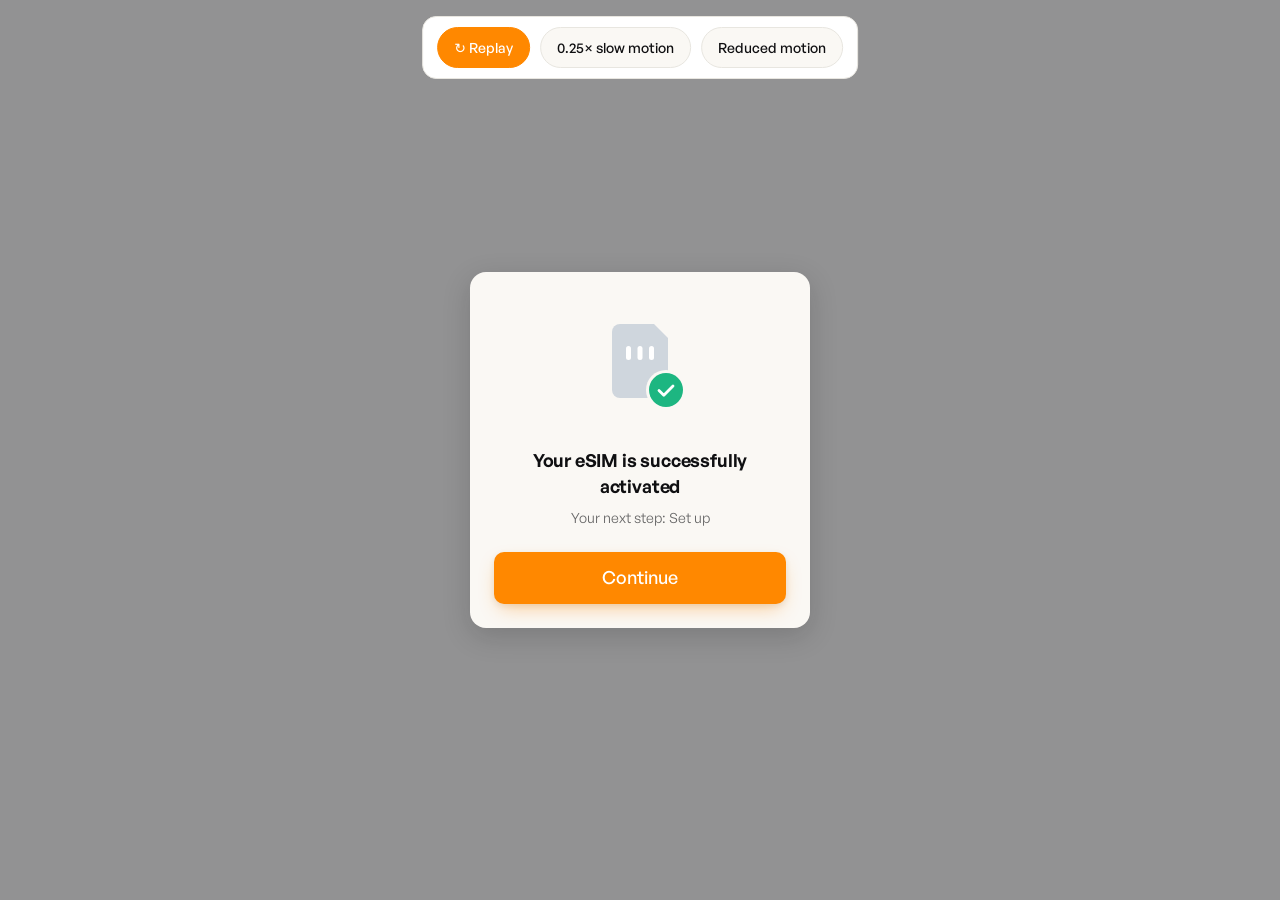
==== animations/esim-activated.html @ 18234610 "Add eSIM activated success animation (modal dialog) Add the eSIM-activated success animation to the " ====
<!doctype html>
<html lang="en">
<head>
<meta charset="utf-8"/>
<meta name="viewport" content="width=device-width, initial-scale=1"/>
<title>eSIM activated — success dialog</title>

<!-- Lives in the design system: colours, type, the dialog and the button all come
     from the shared tokens and component library. Nothing here paints a brand hex. -->
<link rel="stylesheet" href="../tokens.css"/>
<link rel="stylesheet" href="../components.css"/>

<style>
  :root{
    /* Motion tokens — measured final values, one edit away each. A few sit
       between the standard duration steps; that is intentional. */
    --ease-enter:  cubic-bezier(0, 0, .2, 1);      /* arriving / Curves.decelerate    */
    --ease-move:   cubic-bezier(.4, 0, .2, 1);     /* move     / Curves.fastOutSlowIn  */
    --ease-settle: cubic-bezier(.2, .9, .3, 1);    /* gentle overshoot on the SIM      */

    --t-scrim:     .20s;    /* phase 0 — modal appears */
    --t-dialog:    .26s;    /* phase 0 */
    --t-ring-fill: 1.10s;   /* phase 1 */
    --t-ring-out:  .34s;    /* phase 2 */
    --t-sim-fade:  .30s;    /* phase 3 */
    --t-sim-scale: .42s;    /* phase 3 */
    --t-text:      .30s;    /* phases 4-5 */

    --d-ring-out: 1.26s;    /* absolute start times on the one timeline */
    --d-sim:      1.32s;
    --d-title:    1.44s;
    --d-sub:      1.52s;

    /* SIM-body grey is specific to this graphic (not a partner-themable value). */
    --sim-body: #CFD6DD;
  }

  *{box-sizing:border-box}
  body{margin:0; min-height:100vh; font-family:var(--font); color:var(--textPrimary)}

  /* ======================================================================
     PREVIEW SCAFFOLDING — none of this ships. Just the review controls.
     ====================================================================== */
  .bar{position:fixed; top:16px; left:50%; transform:translateX(-50%); z-index:10;
       display:flex; gap:10px; align-items:center; background:var(--surface);
       border:1px solid var(--border); border-radius:14px; padding:10px 14px}
  .bar button{font:var(--bodyXS500); font-family:var(--font); border:1.5px solid var(--border);
              background:var(--background); color:var(--textPrimary);
              border-radius:var(--radius-pill); padding:9px 16px; cursor:pointer}
  .bar button.on{background:var(--brand); border-color:var(--brand); color:var(--on-brand)}
  .bar button:focus-visible{outline:2px solid var(--brand); outline-offset:2px}

  /* ======================================================================
     COMPONENT — eSIM activated success dialog.
     Presented modally: a dimmed scrim with the dialog centred over it.
     No phone frame, no full screen — it pops up over whatever is behind it.
     ====================================================================== */
  .scrim{position:fixed; inset:0; display:flex; align-items:center; justify-content:center;
          padding:24px; background:rgba(15,15,17,.45)}

  .dialog{                                   /* .hy-dialog + this = the modal card */
    display:flex; flex-direction:column; align-items:center;
    width:340px; max-width:100%; padding:28px 24px 24px; text-align:center;
  }

  .gfx{position:relative; width:132px; height:132px}
  .gfx > *{position:absolute; inset:0; transform-origin:66px 66px}

  /* live percentage readout, centred in the ring; exits with the ring */
  .pct{font-family:var(--font); font-weight:600; font-size:26px; letter-spacing:-.02em;
       fill:var(--textPrimary); font-variant-numeric:tabular-nums}

  h1{font:var(--title6); color:var(--textPrimary); letter-spacing:-.01em;
     max-width:260px; margin:16px 0 0}
  p.sub{font:var(--bodyXS400); color:var(--textHint); max-width:260px; margin:8px 0 0}

  .cta{margin-top:24px;                      /* the real button, in flow */
       box-shadow:0 8px 20px -6px rgba(255,136,0,.45), 0 2px 6px rgba(0,0,0,.08)}

  /* ======================================================================
     MOTION — modal pops up, then one pass. Nothing loops or pulses.
     ====================================================================== */
  @keyframes scrimIn  {from{opacity:0} to{opacity:1}}
  @keyframes dialogIn {from{opacity:0; transform:scale(.96)} to{opacity:1; transform:scale(1)}}
  @keyframes fill     {from{stroke-dashoffset:289.03} to{stroke-dashoffset:0}}
  @keyframes ringOut  {from{opacity:1; transform:scale(1)} to{opacity:0; transform:scale(.86)}}
  @keyframes simFade  {from{opacity:0} to{opacity:1}}
  @keyframes simScale {from{transform:scale(.7)} to{transform:scale(1)}}
  @keyframes up       {from{opacity:0; transform:translateY(8px)} to{opacity:1; transform:none}}

  .run #scrim  {animation:scrimIn  var(--t-scrim)     var(--ease-move)   both}
  .run #dialog {animation:dialogIn var(--t-dialog)    var(--ease-enter)  both}
  .run #arc    {animation:fill     var(--t-ring-fill) var(--ease-enter)  both}
  .run #ring   {animation:ringOut  var(--t-ring-out)  var(--ease-move)   var(--d-ring-out) both}
  .run #sim    {animation:simFade  var(--t-sim-fade)  var(--ease-move)   var(--d-sim) both,
                          simScale var(--t-sim-scale) var(--ease-settle) var(--d-sim) both}
  .run h1      {animation:up var(--t-text) var(--ease-move) var(--d-title) both}
  .run p.sub   {animation:up var(--t-text) var(--ease-move) var(--d-sub)   both}

  /* reduced motion / final frame — modal present, SIM shown, ring gone, all static */
  .static #ring{opacity:0}
  .static #sim {opacity:1; transform:scale(1)}
</style>
</head>
<body>
  <!-- preview only -->
  <div class="bar">
    <button id="replay" class="on">↻ Replay</button>
    <button id="slow">0.25× slow motion</button>
    <button id="rm">Reduced motion</button>
  </div>

  <!-- component -->
  <div class="scrim" id="scrim">
    <div class="hy-dialog dialog" id="dialog" role="dialog" aria-modal="true" aria-labelledby="title">
      <div class="gfx" id="gfx">
        <!-- State A: progress ring + live percentage -->
        <svg id="ring" width="132" height="132" viewBox="0 0 132 132" aria-hidden="true">
          <circle cx="66" cy="66" r="46" fill="none" stroke="var(--skeleton)" stroke-width="8"/>
          <circle id="arc" cx="66" cy="66" r="46" fill="none" stroke="var(--success)" stroke-width="8"
                  stroke-linecap="round" stroke-dasharray="289.03" stroke-dashoffset="289.03"
                  transform="rotate(-90 66 66)"/>
          <text id="pct" class="pct" x="66" y="66" text-anchor="middle" dominant-baseline="central">0%</text>
        </svg>
        <!-- State B: SIM + check badge -->
        <svg id="sim" width="132" height="132" viewBox="0 0 132 132" style="opacity:0" aria-hidden="true">
          <path d="M38 32a8 8 0 0 1 8-8h34l14 14v52a8 8 0 0 1-8 8H46a8 8 0 0 1-8-8V32z" fill="var(--sim-body)"/>
          <rect x="52"   y="46" width="5" height="14" rx="2.5" fill="#fff"/>
          <rect x="63.5" y="46" width="5" height="14" rx="2.5" fill="#fff"/>
          <rect x="75"   y="46" width="5" height="14" rx="2.5" fill="#fff"/>
          <circle cx="92" cy="90" r="20" fill="var(--background)"/>
          <circle cx="92" cy="90" r="17" fill="var(--success)"/>
          <path d="M85 90.5l4.8 4.8L99 86" fill="none" stroke="#fff" stroke-width="2.8"
                stroke-linecap="round" stroke-linejoin="round"/>
        </svg>
      </div>
      <h1 id="title">Your eSIM is successfully activated</h1>
      <p class="sub">Your next step: Set up</p>
      <button class="cta hy-btn hy-btn--filled">Continue</button>
    </div>
  </div>

<script>
  var body = document.body;
  var arc = document.getElementById('arc'), pct = document.getElementById('pct');
  var slow = false, rm = false, raf = 0;

  // Count the readout straight off the arc's rendered position, so it tracks the
  // ring's easing exactly and honours slow motion for free.
  function tick(){
    var off = parseFloat(getComputedStyle(arc).strokeDashoffset) || 0;
    var v = Math.max(0, Math.min(100, Math.round((1 - off / 289.03) * 100)));
    pct.textContent = v + '%';
    raf = v >= 100 ? 0 : requestAnimationFrame(tick);
  }

  function play(){
    if (raf) { cancelAnimationFrame(raf); raf = 0; }
    pct.textContent = '0%';
    body.classList.remove('run','static');
    void body.offsetWidth;                       // restart the CSS animations
    if (rm) { body.classList.add('static'); return; }
    body.classList.add('run');
    var rate = slow ? 4 : 1;                     // 0.25x = 4x longer
    body.getAnimations({subtree:true}).forEach(function(a){ a.playbackRate = 1 / rate; });
    raf = requestAnimationFrame(tick);
  }
  document.getElementById('replay').onclick = play;
  document.getElementById('slow').onclick = function(e){
    slow = !slow; e.currentTarget.classList.toggle('on', slow); play();
  };
  document.getElementById('rm').onclick = function(e){
    rm = !rm; e.currentTarget.classList.toggle('on', rm); play();
  };
  play();
</script>
</body>
</html>
---- tokens.css ----
/* ============================================================================
   Hubby eSIM — Design Tokens
   The single source of truth for the Hubby app's visual conventions.
   Token names match the shipping Flutter code verbatim so design, code and
   Figma all use one vocabulary. Reconstructed from the design-system overview
   (Flutter build v2.12.0). One light theme — there is no dark mode.

   THE ONE RULE: the brand colour is a variable, not a value. `--brand` defaults
   to Hubby orange; every partner overrides it at runtime. Bind buttons, pills,
   badges, progress fills and the nav bar to `--brand` — never to a painted hex.
   ============================================================================ */

/* ---- GeneralSans — the shipping typeface --------------------------------
   Three weights, no italic (the scale uses only 400/500/600). WOFF2 lives in
   ./fonts, so paths resolve relative to this file. `swap` avoids invisible
   text while the face loads; the fallback stack in --font matches metrics. */
@font-face {
  font-family:"GeneralSans"; font-style:normal; font-weight:400; font-display:swap;
  src:url("fonts/GeneralSans-Regular.woff2") format("woff2");
}
@font-face {
  font-family:"GeneralSans"; font-style:normal; font-weight:500; font-display:swap;
  src:url("fonts/GeneralSans-Medium.woff2") format("woff2");
}
@font-face {
  font-family:"GeneralSans"; font-style:normal; font-weight:600; font-display:swap;
  src:url("fonts/GeneralSans-Semibold.woff2") format("woff2");
}

:root {

  /* ---- Brand (partner-overridable) ---------------------------------------
     Set `--brand` (+ its companions) on a wrapper to re-skin an entire subtree
     for a partner. See the .partner-* examples at the foot of this file. */
  --brand:          #FF8800;   /* Hubby default — accent */
  --brand-pressed:  #E07800;   /* 12% dark overlay on the fill */
  --brand-soft:     rgba(255,136,0,.12);  /* 12% tint — badges, soft button */
  --brand-selected: rgba(255,136,0,.07);  /* 7% tint — selected bundle row */
  --on-brand:       #FFFFFF;   /* label colour on a brand fill */
  --accent-soft:    #FFF8EA;   /* staticSecondaryColor — warm tint surface */

  /* ---- Surfaces & borders ------------------------------------------------- */
  --background:            #FAF8F4;  /* every page */
  --surface:               #FFFFFF;  /* cards, sheets */
  --border:                #E8E6E0;  /* default outline */
  --borderStrong:          #D4D2CC;  /* emphasis */
  --staticSecondaryColor:  #FFF8EA;  /* warm tint */
  --skeleton:              #EBEBEB;  /* loading fill */

  /* ---- Grayscale — text & neutrals ---------------------------------------- */
  --grayscale100: #F7F7F7;
  --grayscale200: #F0F0F0;
  --grayscale300: #EBEBEB;
  --grayscale400: #D1D1D1;
  --grayscale500: #A3A3A3;
  --grayscale600: #666666;
  --grayscale700: #474747;
  --grayscale800: #292929;
  --grayscale900: #0F0F11;

  /* Text-role aliases (use these in component code) */
  --textPrimary:   var(--grayscale900);  /* primary text */
  --textSecondary: var(--grayscale700);  /* secondary */
  --textHint:      var(--grayscale600);  /* hints, captions */
  --textDisabled:  var(--grayscale500);  /* disabled */
  --hairline:      var(--grayscale300);  /* hairlines on white */

  /* ---- Semantic ----------------------------------------------------------- */
  --success:      #1DB681;
  --lightSuccess: #DDF4EC;
  --danger:       #FA3256;
  --lightDanger:  #FEE0E6;
  --staticGreen:  #03BF62;   /* install flow only */
  /* No standalone warning colour — see statusWarning ramp below. */

  /* ---- Status ramps — three complete sets --------------------------------
     Each set is background + border + dot + text, used together by the eSIM
     status pill. NEVER mix a value across sets. */
  --statusWarningBg:     #FFF3E6;  --statusWarningBorder: #FDBA74;
  --statusWarningDot:    #EA580C;  --statusWarningText:   #C2410C;
  --statusSuccessBg:     #DDF4EC;  --statusSuccessBorder: #16A34A;
  --statusSuccessDot:    #00BC7D;  --statusSuccessText:   #1E8E3E;
  --statusDangerBg:      #FFEDED;  --statusDangerBorder:  #EF4444;
  --statusDangerDot:     #EF4444;  --statusDangerText:    #DC2626;

  /* ---- Region gradients — two-stop linear, 135deg ------------------------- */
  --gradEurope:       linear-gradient(135deg,#ACCBEE,#E7F0FD);
  --gradAsia:         linear-gradient(135deg,#FCB69F,#FFECD2);
  --gradNorthAmerica: linear-gradient(135deg,#D4CDE9,#F3E7E9);
  --gradSouthAmerica: linear-gradient(135deg,#C1DFC4,#DEECDD);
  --gradOceania:      linear-gradient(135deg,#ACE0F9,#FFF1EB);
  --gradCaribbean:    linear-gradient(135deg,#FEADA6,#F5EFEF);
  --gradMEA:          linear-gradient(135deg,#F5F7FA,#C3CFE2);

  /* ---- Typography ---------------------------------------------------------
     One family: GeneralSans (weights 400/500/600, no italic). The fallback
     stack keeps the app legible where the licensed face is absent.
     Leading is a PERCENTAGE TIER chosen by size, not a per-style value. */
  --font: "GeneralSans", ui-sans-serif, system-ui, -apple-system, "Segoe UI", Roboto, sans-serif;
  --mono: ui-monospace, "SF Mono", Menlo, monospace;

  /* line-height tiers */
  --lh-numeral: 1.10;  --lh-display: 1.25;  --lh-heading: 1.30;
  --lh-body:    1.40;  --lh-small:   1.50;

  /* Headings (size / weight / tier) */
  --title1: 600 32px/1.25 var(--font);
  --title2: 600 28px/1.25 var(--font);
  --title3: 600 24px/1.30 var(--font);
  --title4: 600 22px/1.30 var(--font);
  --title5: 600 20px/1.30 var(--font);   /* + letter-spacing: -0.2px (tight) */
  --title6: 600 18px/1.40 var(--font);
  --title7: 600 16px/1.40 var(--font);

  /* Body */
  --bodyXL400: 400 22px/1.40 var(--font);
  --bodyL500:  500 20px/1.40 var(--font);
  --bodyM500:  500 18px/1.40 var(--font);
  --bodyS500:  500 16px/1.40 var(--font);   /* ★ workhorse */
  --bodyS400:  400 16px/1.40 var(--font);
  --bodyXS500: 500 14px/1.50 var(--font);
  --bodyXS400: 400 14px/1.50 var(--font);
  --bodyXXS500:500 12px/1.50 var(--font);
  --bodyXXS400:400 12px/1.50 var(--font);

  /* Labels & numerals */
  --labelM:        600 15px/1.40 var(--font);
  --labelS:        500 13px/1.50 var(--font);   /* + letter-spacing: -0.2px */
  --dataMeterText: 600 42px/1.25 var(--font);
  --usageNumber:   600 28px/1.10 var(--font);

  /* Letter-spacing — five tracking values; everything else is 0 */
  --tracking-tight:   -0.2px;  /* 20px headings, status pill text */
  --tracking-label:    0.6px;  /* instruction section headers */
  --tracking-wide:     1.2px;  /* ICCID / activation codes */
  --tracking-eyebrow:  1.5px;  /* uppercase promo eyebrows */
  --tracking-otp:      4.0px;  /* one-time-password digits */

  /* ---- Spacing — one numeric scale in logical px -------------------------
     Six core steps carry ~85% of layout. */
  --space-2: 2px;  --space-4: 4px;   --space-6: 6px;   --space-8: 8px;
  --space-10:10px; --space-12:12px;  --space-14:14px;  --space-15:15px;
  --space-16:16px; --space-18:18px;  --space-20:20px;  --space-22:22px;
  --space-24:24px; --space-26:26px;  --space-28:28px;  --space-32:32px;
  /* Core (build these first): 4 · 8 · 12 · 16 · 24 · 32 */
  /* Fixed component sizes (outside the scale): 36 40 44 48 52 56 64 68 80 140 */
  --size-button: 52px;

  /* ---- Shape — eight radii, six strokes ----------------------------------- */
  --radius-4:  4px;    /* flags, progress bars, skeleton blocks */
  --radius-8:  8px;    /* small inline placeholders */
  --radius-10: 10px;   /* buttons, icon tiles */
  --radius-12: 12px;   /* bundle rows, note cards, tab indicator */
  --radius-14: 14px;   /* default card, snackbars */
  --radius-16: 16px;   /* emphasised card, inputs, dialogs, FAB */
  --radius-24: 24px;   /* bottom-sheet top corners */
  --radius-pill: 999px;/* status pills, badges, drag handles */

  --stroke-hairline: 0.5px;  --stroke-thin: 1px;    --stroke-regular: 1.2px;
  --stroke-strong:   1.5px;  --stroke-thick: 2px;   --stroke-heavy:   3px;

  /* ---- Elevation — flat by default; only two surfaces lift ----------------
     `ring` is a spread (0 blur), not a drop shadow. */
  --shadow-soft:   0 6px 16px rgba(15,15,17,.08);   /* avatar, raised inline card */
  --shadow-sheet:  0 -4px 24px rgba(15,15,17,.10);  /* bottom sheets — casts upward */
  --shadow-strong: 0 7px 18px rgba(15,15,17,.35);   /* icon tile over a dimmed backdrop */
  --ring:          0 0 0 3px var(--skeleton);       /* input halo — 0 blur, 3 spread */
}

/* ============================================================================
   PARTNER THEMING
   The whole point of `--brand` being a variable: re-skin any subtree by
   overriding the brand tokens on a wrapper element. Nothing else changes.
   Give these a class per partner (fetched at runtime in the app).
   ============================================================================ */
.partner-a {
  --brand:#1F6FEB; --brand-pressed:#1A5FCC;
  --brand-soft:rgba(31,111,235,.12); --brand-selected:rgba(31,111,235,.07); --on-brand:#FFFFFF;
}
.partner-b {
  --brand:#0F9B6C; --brand-pressed:#0C825A;
  --brand-soft:rgba(15,155,108,.12); --brand-selected:rgba(15,155,108,.07); --on-brand:#FFFFFF;
}
---- components.css ----
/* ============================================================================
   Hubby eSIM — Component Library
   Reusable components built strictly from the design tokens. Import after
   tokens.css. Every value here traces back to the design-system overview;
   change a convention in one place and every future design inherits it.

   Conventions enforced here:
   · Touch only — pressed / focused / disabled states, NO hover.
   · Flat — only sheets and dialogs lift.
   · Brand is bound to var(--brand), never a painted hex.
   ============================================================================ */

/* Base */
.hy { font: var(--bodyS500); font-family: var(--font); color: var(--textPrimary); }
.hy-page { background: var(--background); color: var(--textPrimary); }

/* ---------------------------------------------------------------------------
   BUTTON — one spec, three variants
   52px tall · 10px radius · 16px side padding · 18/500 label · 18px icons ·
   icon→label gap 8. Fills available width unless .hy-btn--wrap.
   --------------------------------------------------------------------------- */
.hy-btn {
  display:flex; align-items:center; justify-content:center; gap:var(--space-8);
  width:100%; height:var(--size-button); padding:0 var(--space-16);
  border-radius:var(--radius-10); border:none; cursor:pointer;
  font:var(--bodyM500); font-family:var(--font); text-align:center;
  transition:background-color .12s ease, opacity .12s ease;
}
.hy-btn--wrap { width:auto; }
.hy-btn svg, .hy-btn .hy-icon { width:18px; height:18px; }

/* filled — partner fill, partner label colour */
.hy-btn--filled   { background:var(--brand); color:var(--on-brand); }
.hy-btn--filled:active,
.hy-btn--filled.is-pressed { background:var(--brand-pressed); }

/* outlined — white fill, border, dark label */
.hy-btn--outlined { background:var(--surface); color:var(--textPrimary);
                    box-shadow:inset 0 0 0 1px var(--border); }
.hy-btn--outlined:active { background:var(--grayscale100); }

/* soft — 12% partner tint, partner border + label */
.hy-btn--soft { background:var(--brand-soft); color:var(--brand);
                box-shadow:inset 0 0 0 1px var(--brand); }
.hy-btn--soft:active { filter:brightness(.97); }

/* destructive = filled with danger as the fill (no separate variant) */
.hy-btn--danger { background:var(--danger); color:#fff; }

/* States. Focused reuses the pressed overlay at 8% (no hover exists). */
.hy-btn:focus-visible { outline:none; box-shadow:inset 0 0 0 99px rgba(15,15,17,.08); }
.hy-btn--outlined:focus-visible { box-shadow:inset 0 0 0 1px var(--border), inset 0 0 0 99px rgba(15,15,17,.08); }
.hy-btn:disabled, .hy-btn.is-disabled { opacity:.5; cursor:not-allowed; }
.hy-btn__spinner {
  width:20px; height:20px; border-radius:50%;
  border:2px solid rgba(255,255,255,.35); border-top-color:#fff;
  animation:hy-spin .7s linear infinite;
}
@keyframes hy-spin { to { transform:rotate(360deg); } }

/* ---------------------------------------------------------------------------
   INPUT — 16px radius · 16px padding · full outline in every state
   --------------------------------------------------------------------------- */
.hy-input {
  width:100%; height:56px; padding:0 var(--space-16);
  background:var(--surface); color:var(--textPrimary);
  border:1px solid var(--skeleton); border-radius:var(--radius-16);
  font:var(--bodyS500); font-family:var(--font);
}
.hy-input::placeholder { color:var(--textDisabled); }
.hy-input:focus { outline:none; border-color:var(--grayscale700); }
.hy-input.is-error { border-color:var(--danger); }
.hy-input:read-only { color:var(--textDisabled); }   /* keeps the full outline */

/* Search bar — deliberately different: 14px radius, 2px borderStrong, leading
   icon + a vertical divider before the text. */
.hy-search {
  display:flex; align-items:center; gap:var(--space-12);
  height:52px; padding:0 var(--space-16);
  background:var(--surface); border:2px solid var(--borderStrong);
  border-radius:var(--radius-14);
}
.hy-search__divider { width:1px; align-self:stretch; margin:14px 0; background:var(--border); }
.hy-search input { flex:1; border:none; outline:none; background:none;
                   font:var(--bodyS500); font-family:var(--font); color:var(--textPrimary); }

/* ---------------------------------------------------------------------------
   CARD — flat, no shadow
   --------------------------------------------------------------------------- */
.hy-card {                                   /* default — dominant pattern */
  background:var(--surface); border:1.2px solid var(--border);
  border-radius:var(--radius-14); padding:var(--space-16);
}
.hy-card--emphasised {                       /* eSIM frame, action cards */
  border-width:1.5px; border-color:var(--borderStrong);
  border-radius:var(--radius-16);
}
.hy-card.is-selected {                        /* selected bundle row */
  background:var(--brand-selected); border-color:var(--brand);
}

/* ---------------------------------------------------------------------------
   BADGE & STATUS PILL
   --------------------------------------------------------------------------- */
.hy-badge {                                  /* 12% partner tint, no border */
  display:inline-flex; align-items:center; gap:var(--space-4);
  padding:4px var(--space-10); border-radius:var(--radius-pill);
  background:var(--brand-soft); color:var(--brand); font:var(--bodyXXS500);
}
.hy-status {                                 /* 12×4 padding · 6px dot + 6px gap */
  display:inline-flex; align-items:center; gap:var(--space-6);
  padding:4px var(--space-12); border-radius:var(--radius-pill);
  font:var(--labelS); letter-spacing:var(--tracking-tight); border:1px solid;
}
.hy-status__dot { width:6px; height:6px; border-radius:50%; }
.hy-status--warning { background:var(--statusWarningBg); border-color:var(--statusWarningBorder); color:var(--statusWarningText); }
.hy-status--warning .hy-status__dot { background:var(--statusWarningDot); }
.hy-status--success { background:var(--statusSuccessBg); border-color:var(--statusSuccessBorder); color:var(--statusSuccessText); }
.hy-status--success .hy-status__dot { background:var(--statusSuccessDot); }
.hy-status--danger  { background:var(--statusDangerBg);  border-color:var(--statusDangerBorder);  color:var(--statusDangerText); }
.hy-status--danger .hy-status__dot { background:var(--statusDangerDot); }

/* ---------------------------------------------------------------------------
   BOTTOM SHEET — 24px top corners, upward shadow, full-bleed
   --------------------------------------------------------------------------- */
.hy-sheet {
  background:var(--background); border-radius:var(--radius-24) var(--radius-24) 0 0;
  box-shadow:var(--shadow-sheet); padding:var(--space-24);
}
.hy-sheet--card { background:var(--surface); }
.hy-sheet__handle {                          /* 40×4 pill, 12px from top */
  width:40px; height:4px; border-radius:var(--radius-pill);
  background:var(--skeleton); margin:0 auto var(--space-16);
}

/* ---------------------------------------------------------------------------
   DIALOG — 32 inset · 16 radius · background fill · actions stacked
   --------------------------------------------------------------------------- */
.hy-dialog {
  background:var(--background); border-radius:var(--radius-16);
  padding:var(--space-16); box-shadow:0 8px 28px rgba(15,15,17,.18);
  text-align:center; max-width:340px;
}
.hy-dialog__title { font:var(--title2); }
.hy-dialog__body  { font:var(--bodyS500); color:var(--grayscale800); margin-top:var(--space-16); }
.hy-dialog__actions { display:grid; gap:var(--space-8); margin-top:var(--space-24); } /* confirm above cancel */

/* ---------------------------------------------------------------------------
   BOTTOM NAVIGATION — four items on the partner fill
   --------------------------------------------------------------------------- */
.hy-nav {
  display:flex; background:var(--brand); padding:16px 16px 8px;
}
.hy-nav__item {
  flex:1; display:flex; flex-direction:column; align-items:center; gap:var(--space-4);
  color:var(--grayscale300); font:var(--bodyS500); background:none; border:none; cursor:pointer;
}
.hy-nav__item.is-active { color:var(--on-brand); }         /* white icon + label, filled icon variant */

/* ---------------------------------------------------------------------------
   SNACKBAR — floating, no shadow, 14 radius, 32×16 padding
   --------------------------------------------------------------------------- */
.hy-snackbar {
  display:flex; align-items:center; gap:var(--space-8);
  padding:var(--space-16) var(--space-32); border-radius:var(--radius-14);
  font:var(--bodyS500); color:var(--textPrimary); background:var(--surface);
}
.hy-snackbar--error   { background:var(--lightDanger);  border-left:2px solid var(--danger);  border-right:2px solid var(--danger); }
.hy-snackbar--success { background:var(--lightSuccess); border-left:2px solid var(--success); border-right:2px solid var(--success); }
.hy-snackbar--neutral { background:var(--surface); border:2px solid var(--border); }

/* ---------------------------------------------------------------------------
   LOADING — skeleton shimmer + progress bar
   --------------------------------------------------------------------------- */
.hy-skeleton {
  background:var(--skeleton); border-radius:var(--radius-4);
  position:relative; overflow:hidden;
}
.hy-skeleton::after {
  content:""; position:absolute; inset:0;
  background:linear-gradient(90deg,transparent,rgba(255,255,255,.55),transparent);
  animation:hy-shimmer 1.4s infinite;
}
@keyframes hy-shimmer { 100% { transform:translateX(100%); } }

.hy-progress {                               /* 4px tall track */
  height:4px; border-radius:var(--radius-4); background:var(--grayscale200); overflow:hidden;
}
.hy-progress__fill { height:100%; border-radius:var(--radius-4); background:var(--brand); } /* partner fill */

@media (prefers-reduced-motion: reduce) {
  .hy-btn__spinner, .hy-skeleton::after { animation:none; }
}
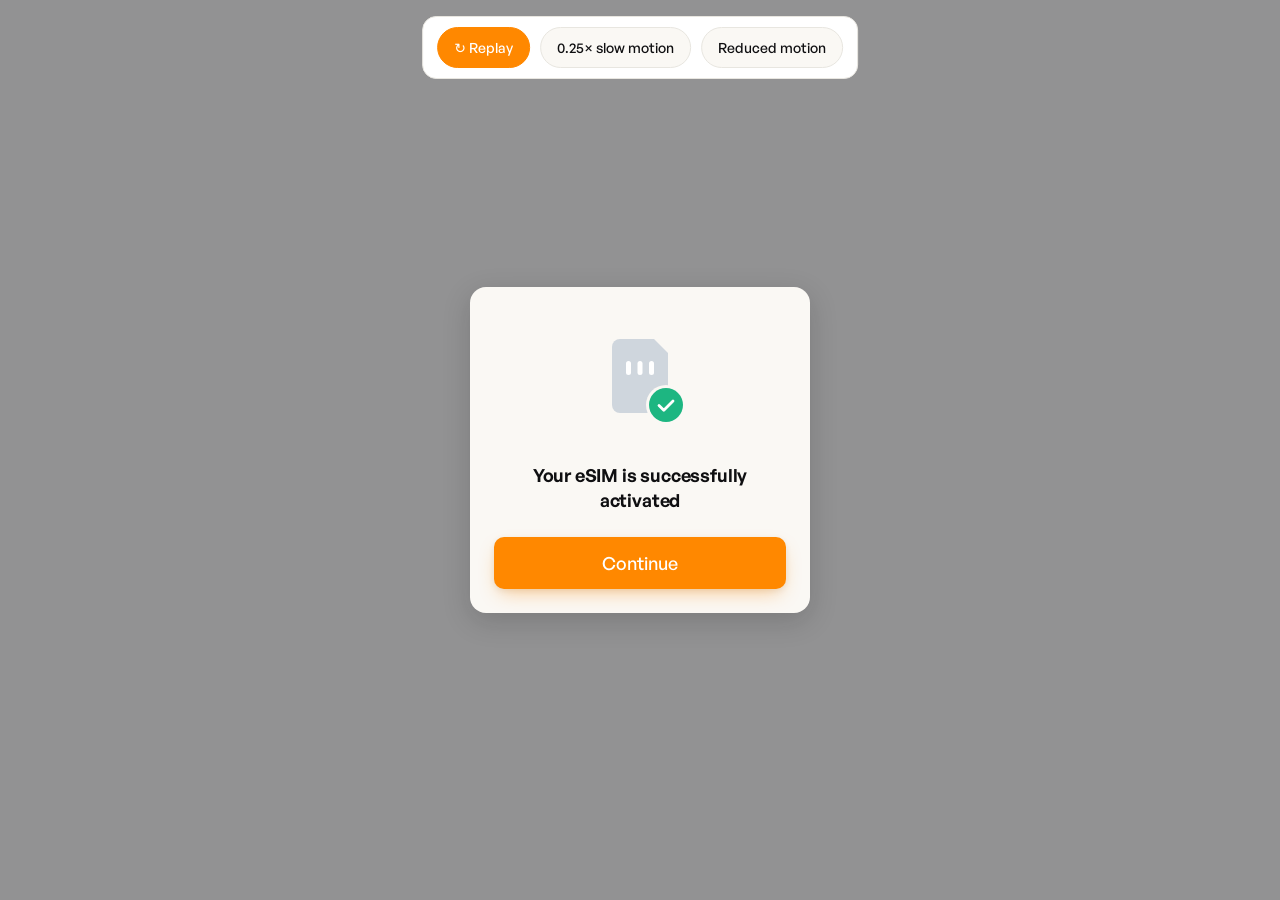
==== commit ea635c52: "Remove subtitle from eSIM activated screen Drop the grey subtitle ("Your next step: Set up") per des" ====
--- a/animations/esim-activated.html
+++ b/animations/esim-activated.html
@@ -29,7 +29,6 @@
     --d-ring-out: 1.26s;    /* absolute start times on the one timeline */
     --d-sim:      1.32s;
     --d-title:    1.44s;
-    --d-sub:      1.52s;
 
     /* SIM-body grey is specific to this graphic (not a partner-themable value). */
     --sim-body: #CFD6DD;
@@ -72,7 +71,6 @@
 
   h1{font:var(--title6); color:var(--textPrimary); letter-spacing:-.01em;
      max-width:260px; margin:16px 0 0}
-  p.sub{font:var(--bodyXS400); color:var(--textHint); max-width:260px; margin:8px 0 0}
 
   .cta{margin-top:24px;                      /* the real button, in flow */
        box-shadow:0 8px 20px -6px rgba(255,136,0,.45), 0 2px 6px rgba(0,0,0,.08)}
@@ -95,7 +93,6 @@
   .run #sim    {animation:simFade  var(--t-sim-fade)  var(--ease-move)   var(--d-sim) both,
                           simScale var(--t-sim-scale) var(--ease-settle) var(--d-sim) both}
   .run h1      {animation:up var(--t-text) var(--ease-move) var(--d-title) both}
-  .run p.sub   {animation:up var(--t-text) var(--ease-move) var(--d-sub)   both}
 
   /* reduced motion / final frame — modal present, SIM shown, ring gone, all static */
   .static #ring{opacity:0}
@@ -135,7 +132,6 @@
         </svg>
       </div>
       <h1 id="title">Your eSIM is successfully activated</h1>
-      <p class="sub">Your next step: Set up</p>
       <button class="cta hy-btn hy-btn--filled">Continue</button>
     </div>
   </div>
